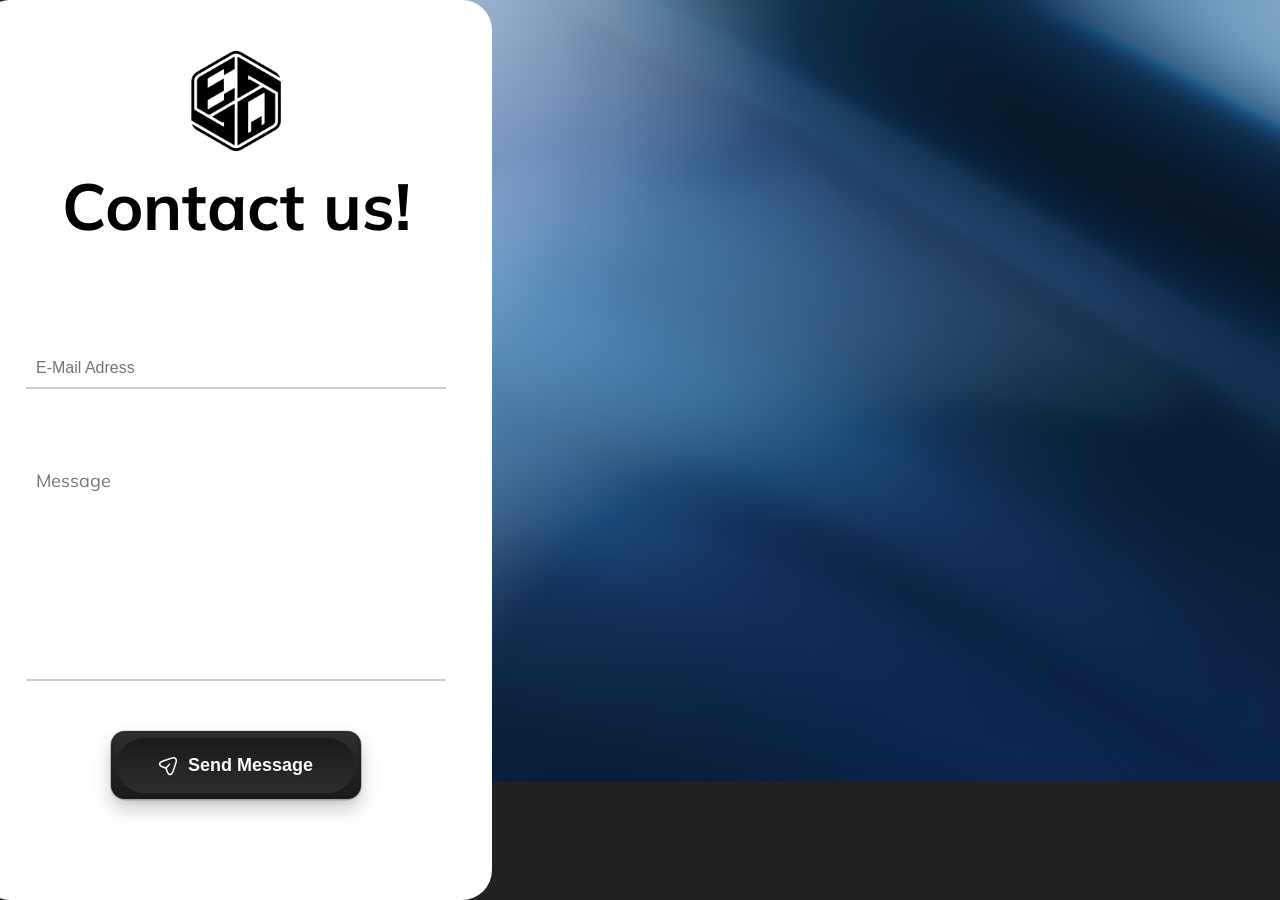
==== message/index.html @ 658eb80a "Add files via upload" ====
<!DOCTYPE html>
<html lang="en">
<head>
    <meta charset="UTF-8">
    <title>sobobobie</title>
  <link rel="stylesheet" href="style.css">
</head>
<body>
<div id="left-container">
    <img src="background.jpg" id="right-background">
</div>
<div id="right-container">

    <img id="logo" src="eq.png">
    <h1 id="title">Contact us!</h1>
<!-- From Uiverse.io by Satwinder04 -->
    <div class="input-container">
        <input placeholder="E-Mail Adress" class="input-field" id="email" type="email">
        <label for="input-field" class="input-label">Your E-Mail Adress</label>
        <span class="input-highlight"></span>
    </div>

    <div class="input-container">
        <textarea placeholder="Message" class="input-field" id="message" rows="4"></textarea>
        <label for="input-field" class="input-label">Your Message</label>
        <span class="input-highlight"></span>

    </div>



    <!-- From Uiverse.io by mahiatlinux -->
    <button class="button" id="submit" onclick="submit_button()">
        <div class="outline"></div>
        <div class="state state--default">
            <div class="icon">
                <svg
                        xmlns="http://www.w3.org/2000/svg"
                        fill="none"
                        viewBox="0 0 24 24"
                        height="1em"
                        width="1em"
                >
                    <g style="filter: url(#shadow)">
                        <path
                                fill="currentColor"
                                d="M14.2199 21.63C13.0399 21.63 11.3699 20.8 10.0499 16.83L9.32988 14.67L7.16988 13.95C3.20988 12.63 2.37988 10.96 2.37988 9.78001C2.37988 8.61001 3.20988 6.93001 7.16988 5.60001L15.6599 2.77001C17.7799 2.06001 19.5499 2.27001 20.6399 3.35001C21.7299 4.43001 21.9399 6.21001 21.2299 8.33001L18.3999 16.82C17.0699 20.8 15.3999 21.63 14.2199 21.63ZM7.63988 7.03001C4.85988 7.96001 3.86988 9.06001 3.86988 9.78001C3.86988 10.5 4.85988 11.6 7.63988 12.52L10.1599 13.36C10.3799 13.43 10.5599 13.61 10.6299 13.83L11.4699 16.35C12.3899 19.13 13.4999 20.12 14.2199 20.12C14.9399 20.12 16.0399 19.13 16.9699 16.35L19.7999 7.86001C20.3099 6.32001 20.2199 5.06001 19.5699 4.41001C18.9199 3.76001 17.6599 3.68001 16.1299 4.19001L7.63988 7.03001Z"
                        ></path>
                        <path
                                fill="currentColor"
                                d="M10.11 14.4C9.92005 14.4 9.73005 14.33 9.58005 14.18C9.29005 13.89 9.29005 13.41 9.58005 13.12L13.16 9.53C13.45 9.24 13.93 9.24 14.22 9.53C14.51 9.82 14.51 10.3 14.22 10.59L10.64 14.18C10.5 14.33 10.3 14.4 10.11 14.4Z"
                        ></path>
                    </g>
                    <defs>
                        <filter id="shadow">
                            <fedropshadow
                                    flood-opacity="0.5"
                                    stdDeviation="0.6"
                                    dy="1"
                                    dx="0"
                            ></fedropshadow>
                        </filter>
                    </defs>
                </svg>
            </div>
            <p>
                <span style="--i:0">S</span>
                <span style="--i:1">e</span>
                <span style="--i:2">n</span>
                <span style="--i:3">d</span>
                <span style="--i:4">M</span>
                <span style="--i:5">e</span>
                <span style="--i:6">s</span>
                <span style="--i:7">s</span>
                <span style="--i:8">a</span>
                <span style="--i:9">g</span>
                <span style="--i:10">e</span>
            </p>
        </div>
        <div class="state state--sent">
            <div class="icon">
                <svg
                        stroke="black"
                        stroke-width="0.5px"
                        width="1em"
                        height="1em"
                        viewBox="0 0 24 24"
                        fill="none"
                        xmlns="http://www.w3.org/2000/svg"
                >
                    <g style="filter: url(#shadow)">
                        <path
                                d="M12 22.75C6.07 22.75 1.25 17.93 1.25 12C1.25 6.07 6.07 1.25 12 1.25C17.93 1.25 22.75 6.07 22.75 12C22.75 17.93 17.93 22.75 12 22.75ZM12 2.75C6.9 2.75 2.75 6.9 2.75 12C2.75 17.1 6.9 21.25 12 21.25C17.1 21.25 21.25 17.1 21.25 12C21.25 6.9 17.1 2.75 12 2.75Z"
                                fill="currentColor"
                        ></path>
                        <path
                                d="M10.5795 15.5801C10.3795 15.5801 10.1895 15.5001 10.0495 15.3601L7.21945 12.5301C6.92945 12.2401 6.92945 11.7601 7.21945 11.4701C7.50945 11.1801 7.98945 11.1801 8.27945 11.4701L10.5795 13.7701L15.7195 8.6301C16.0095 8.3401 16.4895 8.3401 16.7795 8.6301C17.0695 8.9201 17.0695 9.4001 16.7795 9.6901L11.1095 15.3601C10.9695 15.5001 10.7795 15.5801 10.5795 15.5801Z"
                                fill="currentColor"
                        ></path>
                    </g>
                </svg>
            </div>
            <p>
                <span style="--i:5">S</span>
                <span style="--i:6">e</span>
                <span style="--i:7">n</span>
                <span style="--i:8">t</span>
            </p>
        </div>
    </button>
</div>

</body>
<script src="script.js"></script>
</html>
---- message/style.css ----
@import url('https://fonts.googleapis.com/css2?family=Mulish:ital,wght@0,200..1000;1,200..1000&display=swap');

body {
    overflow: hidden;
    background-color: #212121;
    font-family: "Mulish", sans-serif;
    font-optical-sizing: auto;
    font-weight: 400;
    font-style: normal;
}

#left-container {
    position: relative;
    top: -8px;
}

#right-background {
    overflow: hidden;
    height: 110%;
    width: 110%;
}

#right-container {
    left: -20px;
    top: 0;
    border-radius: 30px;
    background-color: white;
    align-items: center;
    text-align: center;
    justify-content: center;
    height: 100%;
    width: 40%;
    flex-direction: column;
    position: absolute;
    display: flex;
    gap: 30px;
}

#logo {
    height: 180px;
}

.inputs {
    background-color: #3B8EA5;
    outline: solid 5px #2D728F;
    border-radius: 45px;
    height: 100px;
    width: 520px;
}

#submit {
    position: relative;
    top: -10%;
    width: 250px;
}



/* From Uiverse.io by Satwinder04 */
/* Input container */
.input-container {
    position: relative;
    margin: 20px;
    top: -10%
}

/* Input field */
.input-field {
    resize: none;
    display: block;
    width: 400px;
    padding: 10px;
    font-size: 16px;
    border: none;
    border-bottom: 2px solid #ccc;
    outline: none;
    background-color: transparent;
}

/* Input label */
.input-label {
    position: absolute;
    top: 0;
    left: 0;
    font-size: 16px;
    color: rgba(204, 204, 204, 0);
    pointer-events: none;
    transition: all 0.3s ease;
}

/* Input highlight */
.input-highlight {
    position: absolute;
    bottom: 0;
    left: 0;
    height: 2px;
    width: 0;
    background-color: #007bff;
    transition: all 0.3s ease;
}

/* Input field:focus styles */
.input-field:focus + .input-label {
    top: -20px;
    font-size: 12px;
    color: #007bff;
}

.input-field:focus + .input-label + .input-highlight {
    width: 100%;
}

#box {
    background-color: black;
    position: relative;
    align-items: center;
    text-align: center;
    justify-content: center;
    height: 620px;
    width: 700px;
    flex-direction: column;
    display: flex;
    gap: 30px;
    border-radius: 45px;
}

#title {
    position: relative;
    top: -100px;
    font-size: 65px;
    color: black;
}

#message {
    position: relative;
    height: 200px;
    font-family: "Mulish", sans-serif;
    font-optical-sizing: auto;
    font-weight: 400;
    font-style: normal;
    font-size: 18px;
}




/* From Uiverse.io by mahiatlinux */
.button {
    --primary: #ff5569; /* Accent color */
    --neutral-1: #2e2e2e; /* Dark background */
    --neutral-2: #1a1a1a; /* Darker background */
    --radius: 14px;

    cursor: pointer;
    border-radius: var(--radius);
    text-shadow: 0 1px 1px rgba(0, 0, 0, 0.3);
    border: none;
    box-shadow: 0 0.5px 0.5px 1px rgba(0, 0, 0, 0.2),
    0 10px 20px rgba(0, 0, 0, 0.2), 0 4px 5px 0px rgba(0, 0, 0, 0.05);
    display: flex;
    align-items: center;
    justify-content: center;
    position: relative;
    transition: all 0.3s ease;
    min-width: 200px;
    padding: 20px;
    height: 68px;
    font-family: "Galano Grotesque", Poppins, Montserrat, sans-serif;
    font-style: normal;
    font-size: 18px;
    font-weight: 600;
    color: #ffffff; /* Text color */
    background: var(--neutral-1); /* Button background */
}
.button:hover {
    transform: scale(1.02);
    box-shadow: 0 0 1px 2px rgba(255, 255, 255, 0.3),
    0 15px 30px rgba(0, 0, 0, 0.3), 0 10px 3px -3px rgba(0, 0, 0, 0.04);
}
.button:active {
    transform: scale(1);
    box-shadow: 0 0 1px 2px rgba(255, 255, 255, 0.3),
    0 10px 3px -3px rgba(0, 0, 0, 0.2);
}
.button:after {
    content: "";
    position: absolute;
    inset: 0;
    border-radius: var(--radius);
    border: 2.5px solid transparent;
    background: linear-gradient(var(--neutral-1), var(--neutral-2)) padding-box,
    linear-gradient(to bottom, rgba(0, 0, 0, 0.1), rgba(0, 0, 0, 0.45))
    border-box;
    z-index: 0;
    transition: all 0.4s ease;
}
.button:hover::after {
    transform: scale(1.05, 1.1);
    box-shadow: inset 0 -1px 3px 0 rgba(50, 50, 50, 1); /* Adjusted shine colour to a darker tone */
}

.button::before {
    content: "";
    inset: 7px 6px 6px 6px;
    position: absolute;
    background: linear-gradient(to top, var(--neutral-1), var(--neutral-2));
    border-radius: 30px;
    filter: blur(0.5px);
    z-index: 2;
}
.state p {
    display: flex;
    align-items: center;
    justify-content: center;
}
.state .icon {
    position: absolute;
    left: 0;
    top: 0;
    bottom: 0;
    margin: auto;
    transform: scale(1.25);
    transition: all 0.3s ease;
    display: flex;
    align-items: center;
    justify-content: center;
}
.state .icon svg {
    overflow: visible;
}

/* Outline */
.outline {
    position: absolute;
    border-radius: inherit;
    overflow: hidden;
    z-index: 1;
    opacity: 0;
    transition: opacity 0.4s ease;
    inset: -2px -3.5px;
}
.outline::before {
    content: "";
    position: absolute;
    inset: -100%;
    background: conic-gradient(
            from 180deg,
            transparent 60%,
            rgb(22, 22, 22) 80%,
            transparent 100%
    );
    animation: spin 2s linear infinite;
    animation-play-state: paused;
}
@keyframes spin {
    0% {
        transform: rotate(0deg);
    }
    100% {
        transform: rotate(360deg);
    }
}
.button:hover .outline {
    opacity: 1;
}
.button:hover .outline::before {
    animation-play-state: running;
}

/* Letters */
.state p span {
    display: block;
    opacity: 0;
    animation: slideDown 0.8s ease forwards calc(var(--i) * 0.03s);
}
.button:hover p span {
    opacity: 1;
    animation: wave 0.5s ease forwards calc(var(--i) * 0.02s);
}
.button:focus p span {
    opacity: 1;
    animation: disapear 0.6s ease forwards calc(var(--i) * 0.03s);
}
@keyframes wave {
    30% {
        opacity: 1;
        transform: translateY(4px) translateX(0) rotate(0);
    }
    50% {
        opacity: 1;
        transform: translateY(-3px) translateX(0) rotate(0);
        color: var(--primary);
    }
    100% {
        opacity: 1;
        transform: translateY(0) translateX(0) rotate(0);
    }
}
@keyframes slideDown {
    0% {
        opacity: 0;
        transform: translateY(-20px) translateX(5px) rotate(-90deg);
        color: var(--primary);
        filter: blur(5px);
    }
    30% {
        opacity: 1;
        transform: translateY(4px) translateX(0) rotate(0);
        filter: blur(0);
    }
    50% {
        opacity: 1;
        transform: translateY(-3px) translateX(0) rotate(0);
    }
    100% {
        opacity: 1;
        transform: translateY(0) translateX(0) rotate(0);
    }
}
@keyframes disapear {
    from {
        opacity: 1;
    }
    to {
        opacity: 0;
        transform: translateX(5px) translateY(20px);
        color: var(--primary);
        filter: blur(5px);
    }
}

/* Plane */
.state--default .icon svg {
    animation: land 0.6s ease forwards;
}
.button:hover .state--default .icon {
    transform: rotate(45deg) scale(1.25);
}
.button:focus .state--default svg {
    animation: takeOff 0.8s linear forwards;
}
.button:focus .state--default .icon {
    transform: rotate(0) scale(1.25);
}
@keyframes takeOff {
    0% {
        opacity: 1;
    }
    60% {
        opacity: 1;
        transform: translateX(70px) rotate(45deg) scale(2);
    }
    100% {
        opacity: 0;
        transform: translateX(160px) rotate(45deg) scale(0);
    }
}
@keyframes land {
    0% {
        transform: translateX(-60px) translateY(30px) rotate(-50deg) scale(2);
        opacity: 0;
        filter: blur(3px);
    }
    100% {
        transform: translateX(0) translateY(0) rotate(0);
        opacity: 1;
        filter: blur(0);
    }
}

/* Contrail */
.state--default .icon:before {
    content: "";
    position: absolute;
    top: 50%;
    height: 2px;
    width: 0;
    left: -5px;
    background: linear-gradient(to right, transparent, rgba(255, 255, 255, 0.5));
}
.button:focus .state--default .icon:before {
    animation: contrail 0.8s linear forwards;
}
@keyframes contrail {
    0% {
        width: 0;
        opacity: 1;
    }
    8% {
        width: 15px;
    }
    60% {
        opacity: 0.7;
        width: 80px;
    }
    100% {
        opacity: 0;
        width: 160px;
    }
}

/* States */
.state {
    padding-left: 29px;
    z-index: 2;
    display: flex;
    position: relative;
}
.state--default span:nth-child(4) {
    margin-right: 5px;
}
.state--sent {
    display: none;
}
.state--sent svg {
    transform: scale(1.25);
    margin-right: 8px;
}
.button:focus .state--default {
    position: absolute;
}
.button:focus .state--sent {
    display: flex;
}
.button:focus .state--sent span {
    opacity: 0;
    animation: slideDown 0.8s ease forwards calc(var(--i) * 0.2s);
}
.button:focus .state--sent .icon svg {
    opacity: 0;
    animation: appear 1.2s ease forwards 0.8s;
}
@keyframes appear {
    0% {
        opacity: 0;
        transform: scale(4) rotate(-40deg);
        color: var(--primary);
        filter: blur(4px);
    }
    30% {
        opacity: 1;
        transform: scale(0.6);
        filter: blur(1px);
    }
    50% {
        opacity: 1;
        transform: scale(1.2);
        filter: blur(0);
    }
    100% {
        opacity: 1;
        transform: scale(1);
    }
}
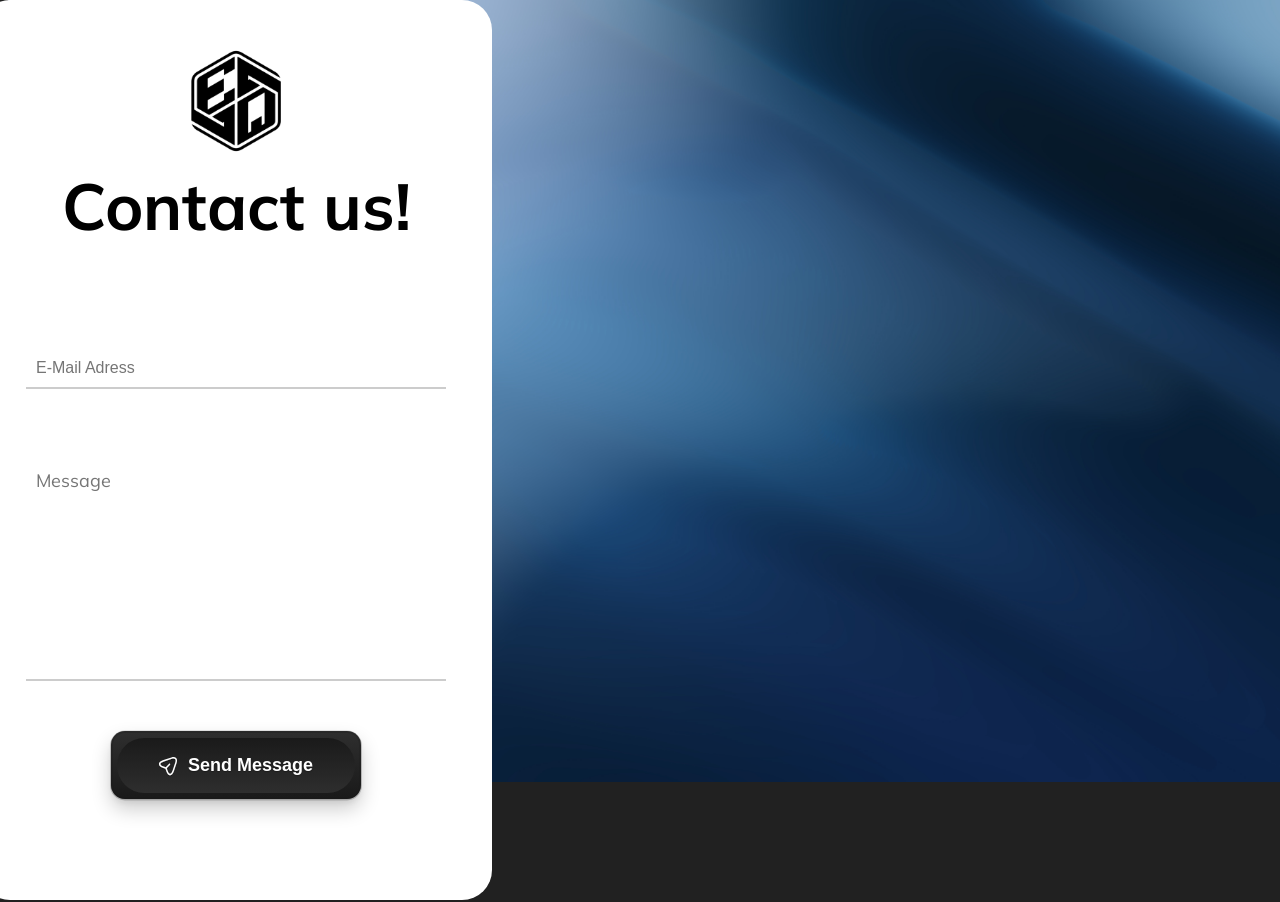
==== commit d689f902: "Update index.html" ====
--- a/message/index.html
+++ b/message/index.html
@@ -3,15 +3,34 @@
 <head>
     <meta charset="UTF-8">
     <title>sobobobie</title>
-  <link rel="stylesheet" href="style.css">
+  <link rel="stylesheet" href="/message/style.css">
 </head>
 <body>
 <div id="left-container">
-    <img src="background.jpg" id="right-background">
+    <img src="/message/background.jpg" id="right-background">
 </div>
+
+<div id="notifications-container">
+    <div class="success">
+        <div class="flex">
+            <div class="flex-shrink-0">
+
+
+            </div>
+            <div class="success-prompt-wrap">
+                <p class="success-prompt-heading">Message sent successfully
+                </p><div class="success-prompt-prompt">
+                <p>The Message was sent successfully and a member of <br>the team will E-Mail you shortly.</p>
+            </div>
+            </div>
+        </div>
+    </div>
+</div>
+
+    
 <div id="right-container">
 
-    <img id="logo" src="eq.png">
+    <img id="logo" src="/message/eq.png">
     <h1 id="title">Contact us!</h1>
 <!-- From Uiverse.io by Satwinder04 -->
     <div class="input-container">
@@ -111,5 +130,8 @@
 </div>
 
 </body>
-<script src="script.js"></script>
-</html>+<script src="/message/script.js"></script>
+
+</html>
+
+
